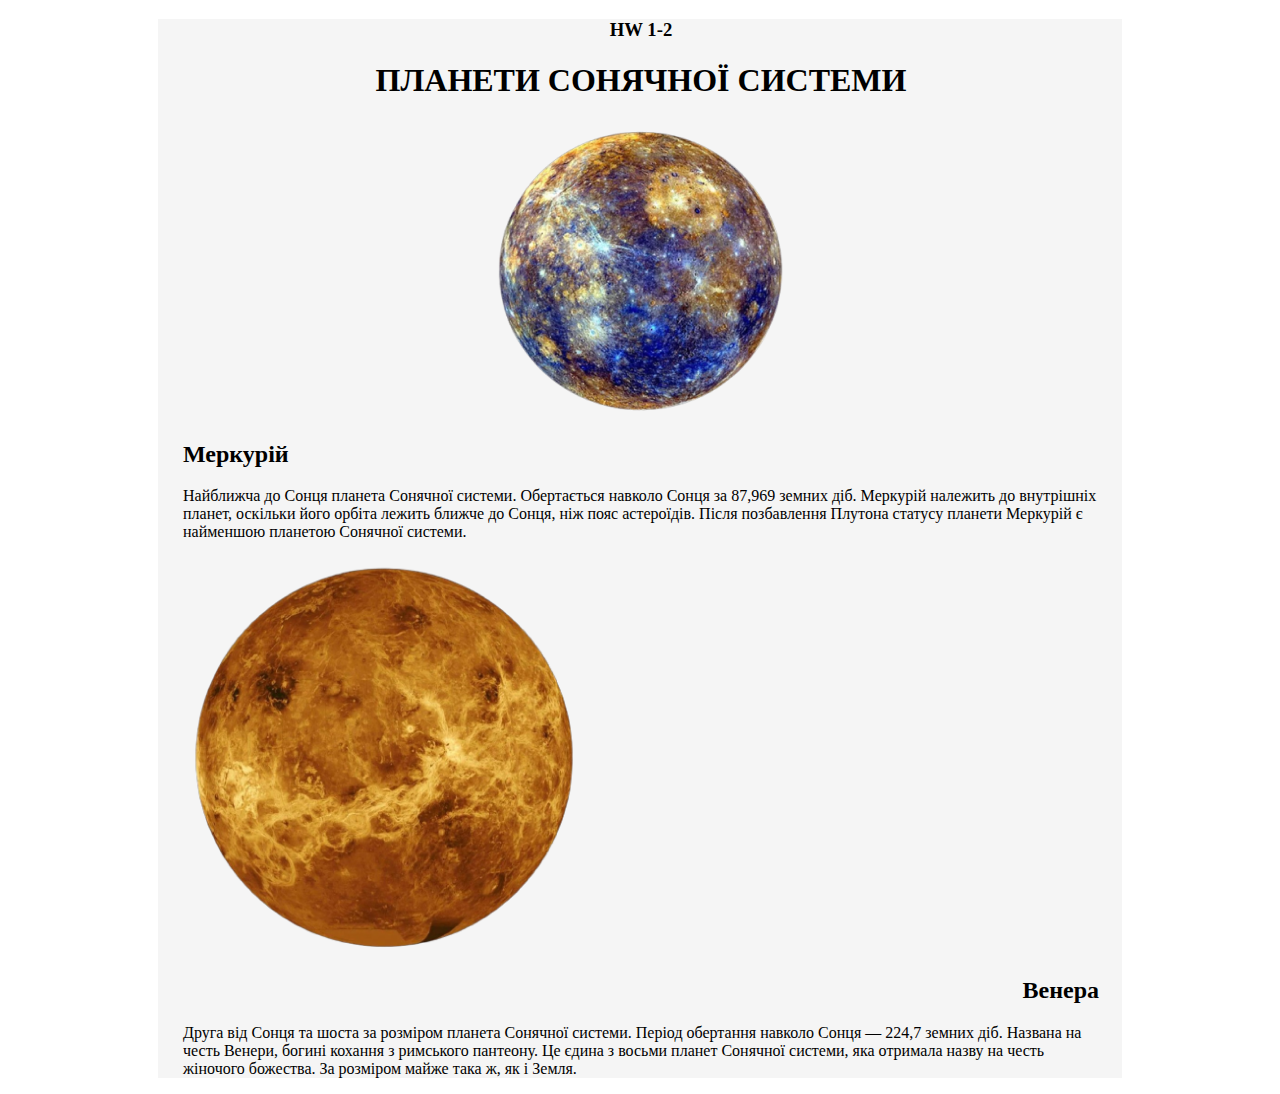
==== Homework2/HW2_1/index.html @ b4ee389a "hw2-1 commit1" ====
<!DOCTYPE html>
<html lang="en">

<head>
    <meta charset="UTF-8">
    <meta http-equiv="X-UA-Compatible" content="IE=edge">
    <meta name="viewport" content="width=device-width, initial-scale=1.0">
    <link rel="stylesheet" href="styles.css">
    <title>Solar system planets</title>
</head>

<body>
    <div class="main-div">
        <h3 style="text-align: center">HW 1-2</h3>
        <h1 style="text-align: center">ПЛАНЕТИ СОНЯЧНОЇ СИСТЕМИ</h1>
        <div>
            <img class="img-center" src="./Images/Mercury.png" alt="Mercury">
            <h2>Меркурій</h2>
            <p>Найближча до Сонця планета Сонячної системи. Обертається навколо Сонця за 87,969 земних діб. Меркурій
                належить до внутрішніх планет, оскільки його орбіта лежить ближче до Сонця, ніж пояс астероїдів. Після
                позбавлення Плутона статусу планети Меркурій є найменшою планетою Сонячної системи.</p>
        </div>
        <div>
            <img class="img-left" src="./Images/Venera.png" alt="Venera">
            <h2 class="h-right">Венера</h2>
            <p>Друга від Сонця та шоста за розміром планета Сонячної системи. Період обертання навколо Сонця — 224,7 земних діб. Названа на честь Венери, богині кохання з римського пантеону. Це єдина з восьми планет Сонячної системи, яка отримала назву на честь жіночого божества. За розміром майже така ж, як і Земля.</p>
        </div>
    </div>
</body>

</html>
---- Homework2/HW2_1/styles.css ----
.main-div{
    max-width: 916px;
    max-height: 5820px;
    margin-right: auto;
    margin-left: auto;
    padding-left: 25px;
    padding-right: 23px;
    background-color: #F5F5F5;
    font-family: "Inter";
}

.img-left{
    display: block;
    margin-right: auto;
}

.img-center{
    display: block;
    margin-right: auto;
    margin-left: auto;
}

.img-right{
    display: block;
    margin-left: auto;
}

.h-center{
    text-align: center;
}

.h-right{
    text-align: right;
}
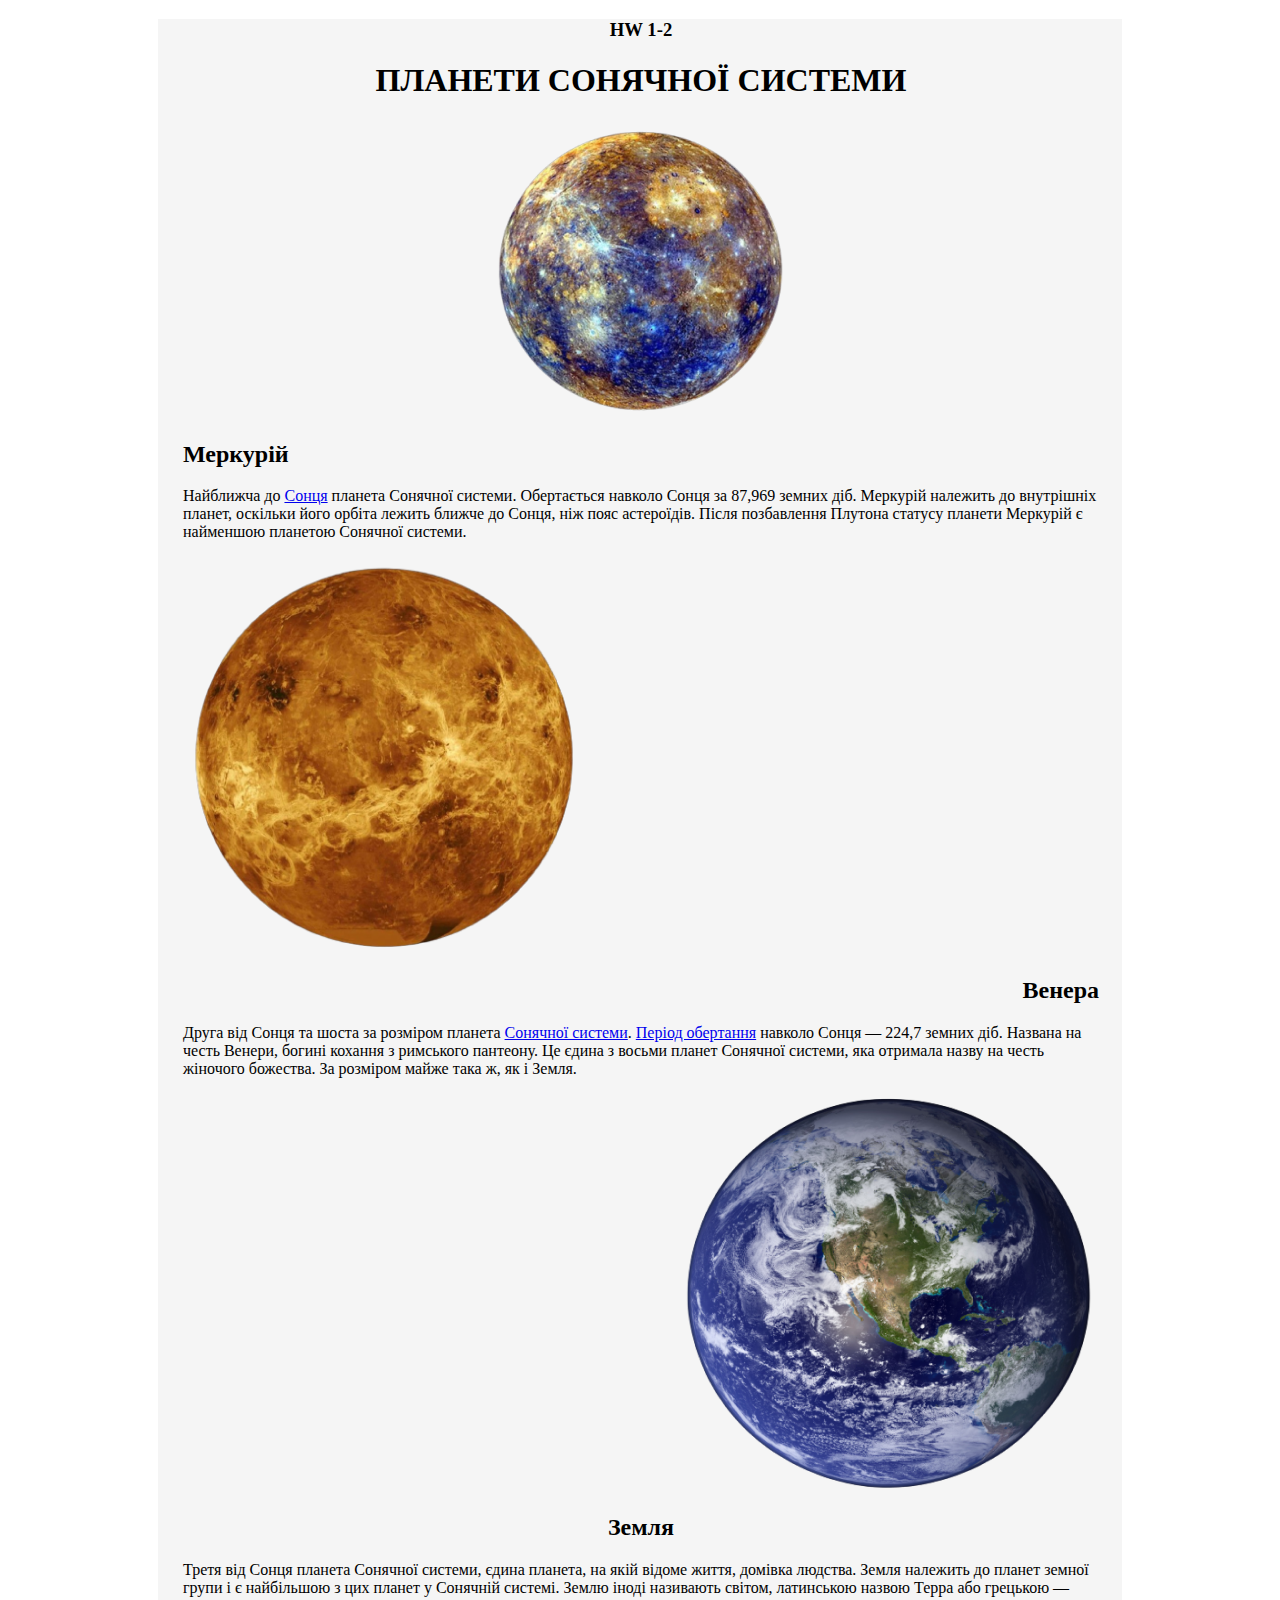
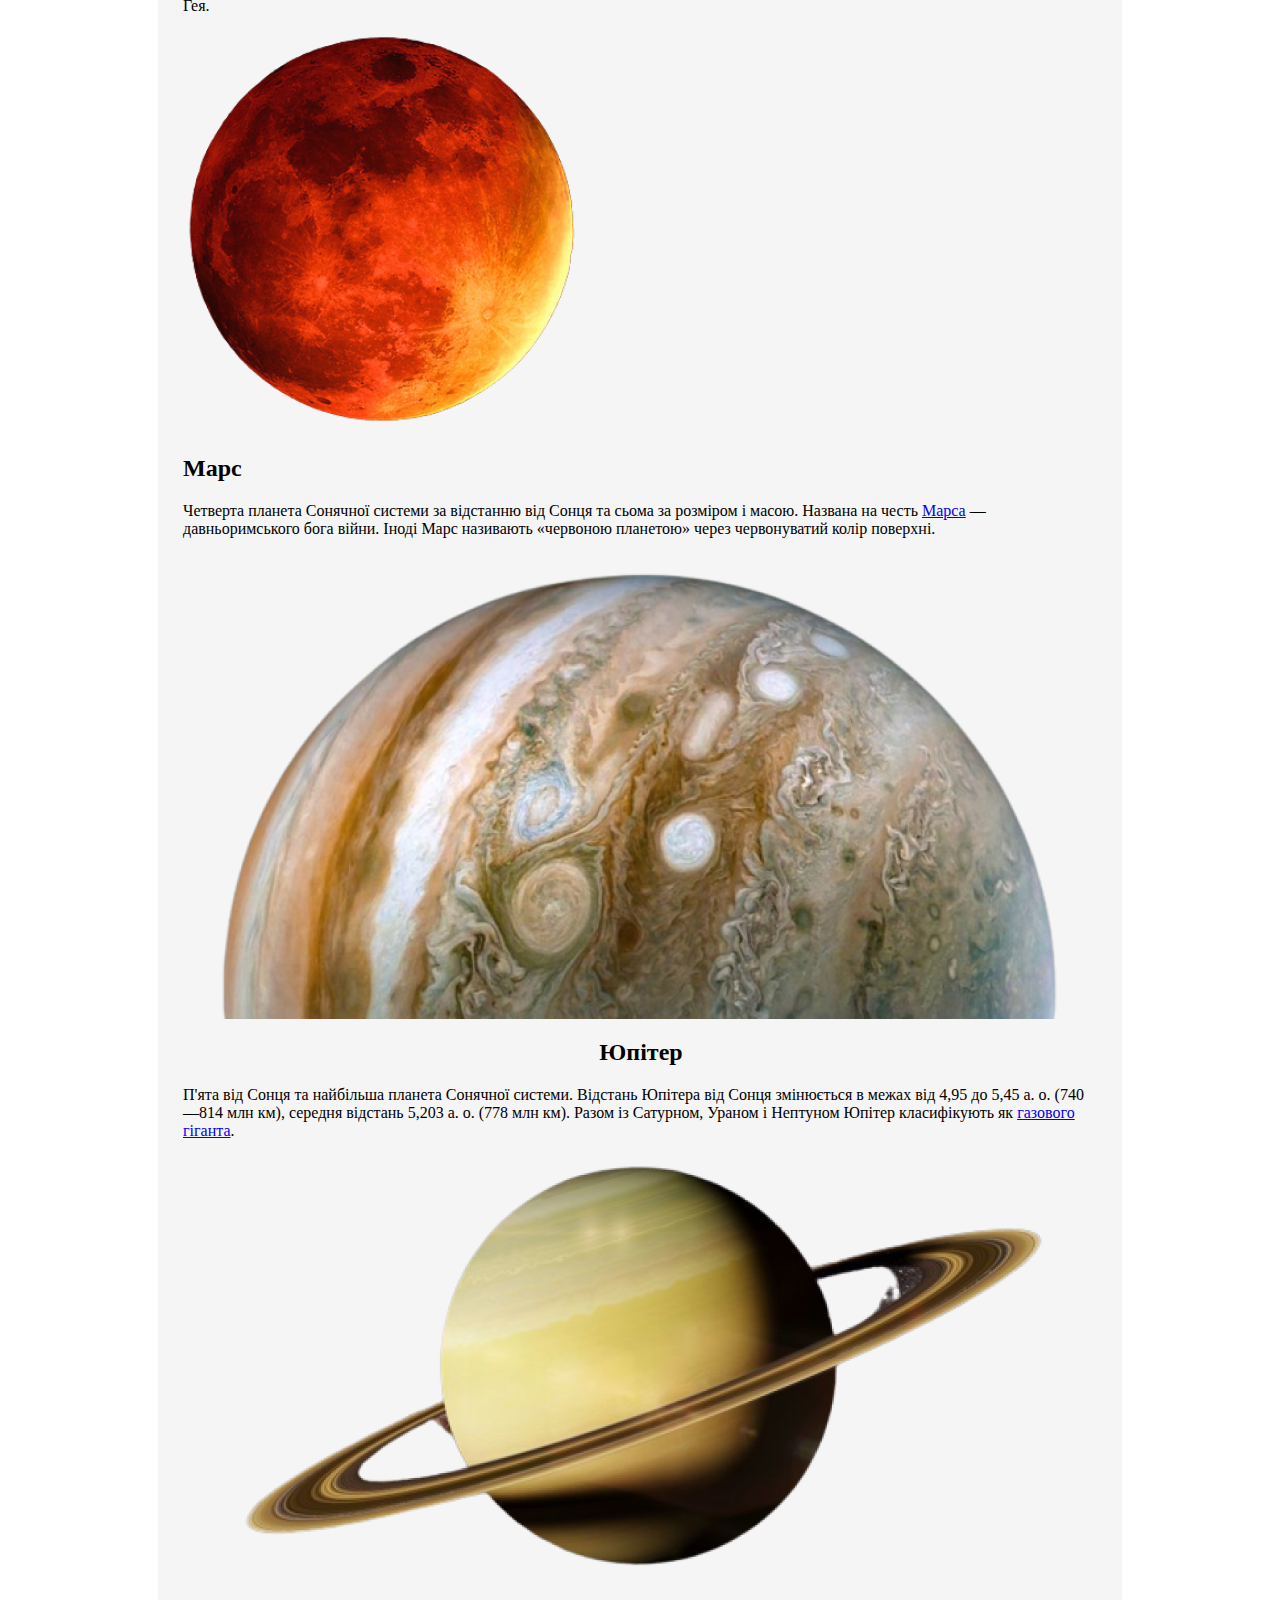
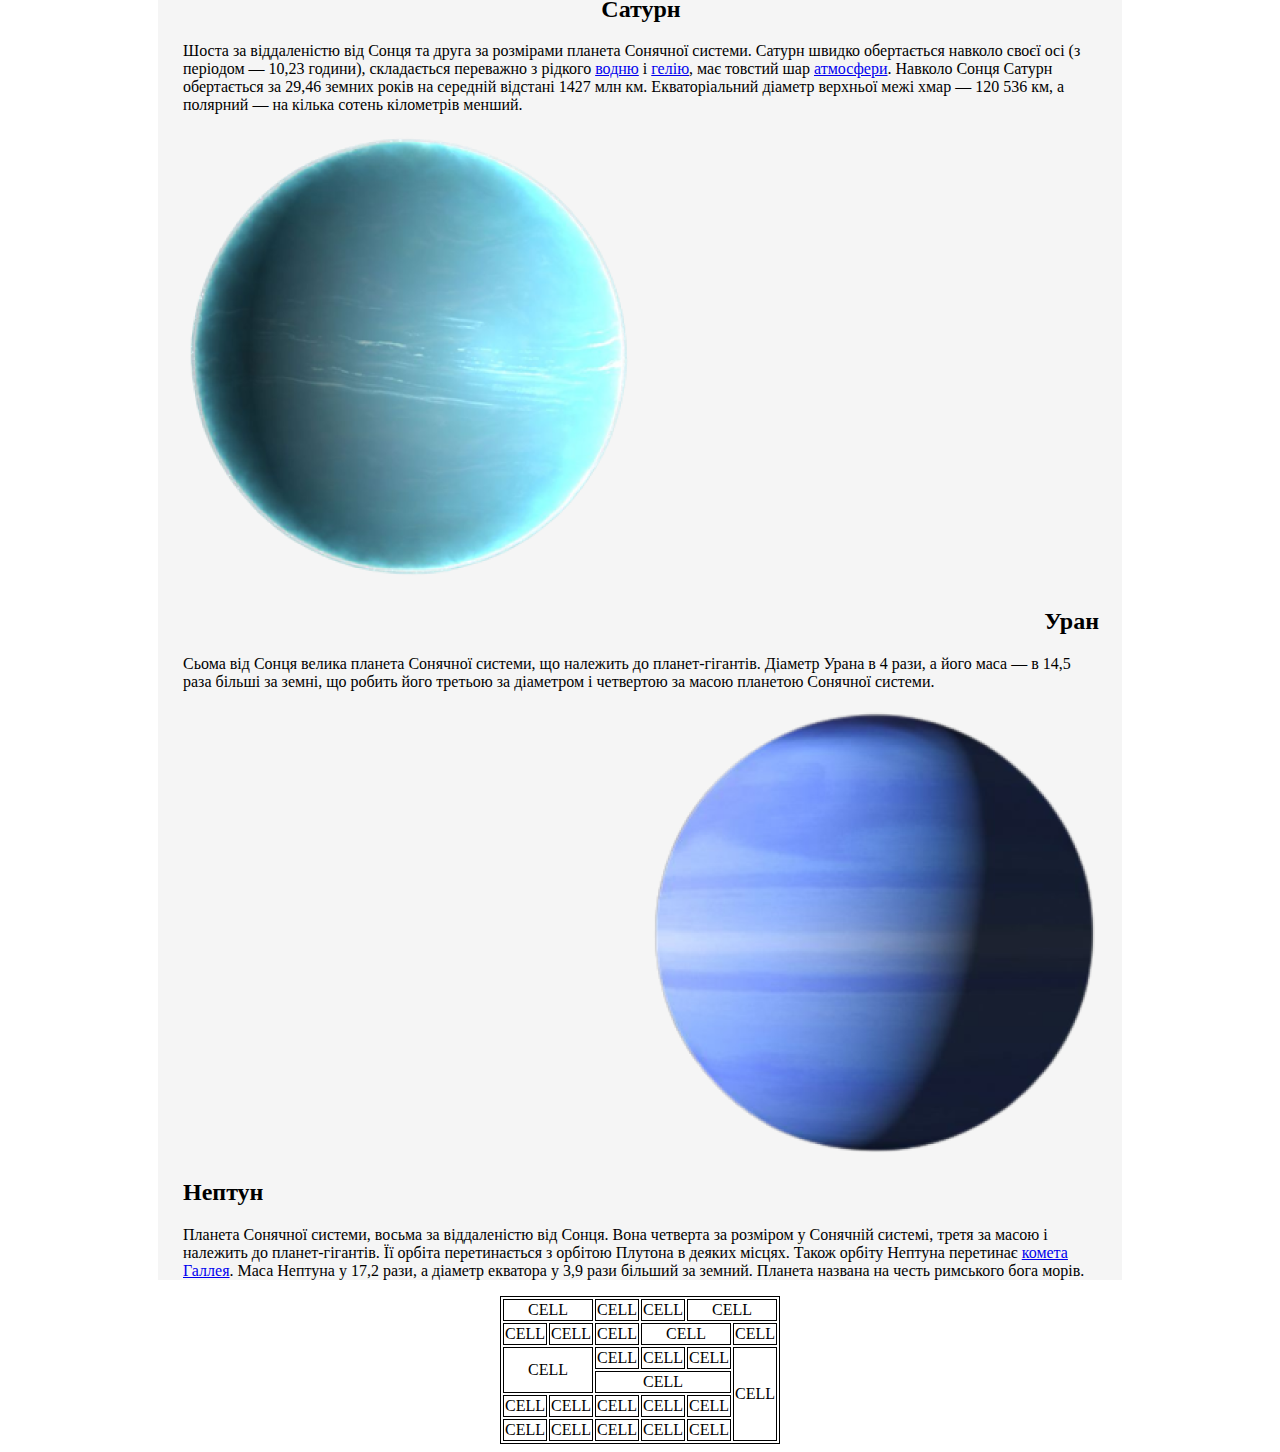
==== commit 319bd6ec: "hw2-1 commit2" ====
--- a/Homework2/HW2_1/index.html
+++ b/Homework2/HW2_1/index.html
@@ -16,15 +16,86 @@
         <div>
             <img class="img-center" src="./Images/Mercury.png" alt="Mercury">
             <h2>Меркурій</h2>
-            <p>Найближча до Сонця планета Сонячної системи. Обертається навколо Сонця за 87,969 земних діб. Меркурій
+            <p>Найближча до <a href="https://uk.wikipedia.org/wiki/%D0%A1%D0%BE%D0%BD%D1%86%D0%B5">Сонця</a> планета Сонячної системи. Обертається навколо Сонця за 87,969 земних діб. Меркурій
                 належить до внутрішніх планет, оскільки його орбіта лежить ближче до Сонця, ніж пояс астероїдів. Після
                 позбавлення Плутона статусу планети Меркурій є найменшою планетою Сонячної системи.</p>
         </div>
         <div>
             <img class="img-left" src="./Images/Venera.png" alt="Venera">
             <h2 class="h-right">Венера</h2>
-            <p>Друга від Сонця та шоста за розміром планета Сонячної системи. Період обертання навколо Сонця — 224,7 земних діб. Названа на честь Венери, богині кохання з римського пантеону. Це єдина з восьми планет Сонячної системи, яка отримала назву на честь жіночого божества. За розміром майже така ж, як і Земля.</p>
+            <p>Друга від Сонця та шоста за розміром планета <a href="https://uk.wikipedia.org/wiki/%D0%A1%D0%BE%D0%BD%D1%8F%D1%87%D0%BD%D0%B0_%D1%81%D0%B8%D1%81%D1%82%D0%B5%D0%BC%D0%B0">Сонячної системи</a>. <a href="https://uk.wikipedia.org/wiki/%D0%9F%D0%B5%D1%80%D1%96%D0%BE%D0%B4_%D0%BE%D0%B1%D0%B5%D1%80%D1%82%D0%B0%D0%BD%D0%BD%D1%8F">Період обертання</a> навколо Сонця — 224,7 земних діб. Названа на честь Венери, богині кохання з римського пантеону. Це єдина з восьми планет Сонячної системи, яка отримала назву на честь жіночого божества. За розміром майже така ж, як і Земля.</p>
         </div>
+        <div>
+            <img class="img-right" src="./Images/Earth.png" alt="Earth">
+            <h2 class="h-center">Земля</h2>
+            <p>Третя від Сонця планета Сонячної системи, єдина планета, на якій відоме життя, домівка людства. Земля належить до планет земної групи і є найбільшою з цих планет у Сонячній системі. Землю іноді називають світом, латинською назвою Терра або грецькою — Гея.</p>
+        </div>
+        <div>
+            <img class="img-cebter" src="./Images/Mars.png" alt="Mars">
+            <h2>Марс</h2>
+            <p>Четверта планета Сонячної системи за відстанню від Сонця та сьома за розміром і масою. Названа на честь <a href="https://uk.wikipedia.org/wiki/%D0%9C%D0%B0%D1%80%D1%81_(%D0%BF%D0%BB%D0%B0%D0%BD%D0%B5%D1%82%D0%B0)">Марса</a> — давньоримського бога війни. Іноді Марс називають «червоною планетою» через червонуватий колір поверхні.</p>
+        </div>
+        <div>
+            <img class="img-center" src="./Images/Jupiter.png" alt="Jupiter">
+            <h2 class="h-center">Юпітер</h2>
+            <p>П'ята від Сонця та найбільша планета Сонячної системи. Відстань Юпітера від Сонця змінюється в межах від 4,95 до 5,45 а. о. (740—814 млн км), середня відстань 5,203 а. о. (778 млн км). Разом із Сатурном, Ураном і Нептуном Юпітер класифікують як <a href="https://uk.wikipedia.org/wiki/%D0%93%D0%B0%D0%B7%D0%BE%D0%B2%D1%96_%D0%BF%D0%BB%D0%B0%D0%BD%D0%B5%D1%82%D0%B8">газового гіганта</a>.</p>
+        </div>
+        <div>
+            <img class="img-center" src="./Images/Saturn.png" alt="Saturn">
+            <h2 class="h-center">Сатурн</h2>
+            <p>Шоста за віддаленістю від Сонця та друга за розмірами планета Сонячної системи. Сатурн швидко обертається навколо своєї осі (з періодом — 10,23 години), складається переважно з рідкого <a href="https://uk.wikipedia.org/wiki/%D0%92%D0%BE%D0%B4%D0%B5%D0%BD%D1%8C">водню</a> і <a href="https://uk.wikipedia.org/wiki/%D0%93%D0%B5%D0%BB%D1%96%D0%B9">гелію</a>, має товстий шар <a href="https://ru.wikipedia.org/wiki/%D0%90%D1%82%D0%BC%D0%BE%D1%81%D1%84%D0%B5%D1%80%D0%B0">атмосфери</a>. Навколо Сонця Сатурн обертається за 29,46 земних років на середній відстані 1427 млн км. Екваторіальний діаметр верхньої межі хмар — 120 536 км, а полярний — на кілька сотень кілометрів менший.</p>
+        </div>
+        <div>
+            <img class="img-left" src="./Images/Uran.png" alt="Uran">
+            <h2 class="h-right">Уран</h2>
+            <p>Сьома від Сонця велика планета Сонячної системи, що належить до планет-гігантів. Діаметр Урана в 4 рази, а його маса — в 14,5 раза більші за земні, що робить його третьою за діаметром і четвертою за масою планетою Сонячної системи.</p>
+        </div>
+        <div>
+            <img class="img-right" src="./Images/Neptun.png" alt="Neptun">
+            <h2>Нептун</h2>
+            <p>Планета Сонячної системи, восьма за віддаленістю від Сонця. Вона четверта за розміром у Сонячній системі, третя за масою і належить до планет-гігантів. Її орбіта перетинається з орбітою Плутона в деяких місцях. Також орбіту Нептуна перетинає <a href="https://ru.wikipedia.org/wiki/%D0%9A%D0%BE%D0%BC%D0%B5%D1%82%D0%B0_%D0%93%D0%B0%D0%BB%D0%BB%D0%B5%D1%8F">комета Галлея</a>. Маса Нептуна у 17,2 рази, а діаметр екватора у 3,9 рази більший за земний. Планета названа на честь римського бога морів.</p>
+        </div>
+    </div>
+    <div>
+        <table style="">
+            <tr>
+                <td colspan="2">CELL</td>
+                <td>CELL</td>
+                <td>CELL</td>
+                <td colspan="2">CELL</td>
+            </tr>
+            <tr>
+                <td>CELL</td>
+                <td>CELL</td>
+                <td>CELL</td>
+                <td colspan="2">CELL</td>
+                <td>CELL</td>
+            </tr>
+            <tr>
+                <td rowspan="2" colspan="2">CELL</td>
+                <td>CELL</td>
+                <td>CELL</td>
+                <td>CELL</td>
+                <td rowspan="4">CELL</td>
+            </tr>
+            <tr>
+                <td colspan="3">CELL</td>
+            </tr>
+            <tr>
+                <td>CELL</td>
+                <td>CELL</td>
+                <td>CELL</td>
+                <td>CELL</td>
+                <td>CELL</td>
+            </tr>
+            <tr>
+                <td>CELL</td>
+                <td>CELL</td>
+                <td>CELL</td>
+                <td>CELL</td>
+                <td>CELL</td>
+            </tr>
+        </table>
     </div>
 </body>
 
--- a/Homework2/HW2_1/styles.css
+++ b/Homework2/HW2_1/styles.css
@@ -6,7 +6,7 @@
     padding-left: 25px;
     padding-right: 23px;
     background-color: #F5F5F5;
-    font-family: "Inter";
+    font-family: 'Inter'
 }
 
 .img-left{
@@ -31,4 +31,11 @@
 
 .h-right{
     text-align: right;
+}
+
+table, th, td {
+    border: 1px solid black;
+    margin-left: auto;
+    margin-right: auto;
+    text-align: center;
 }